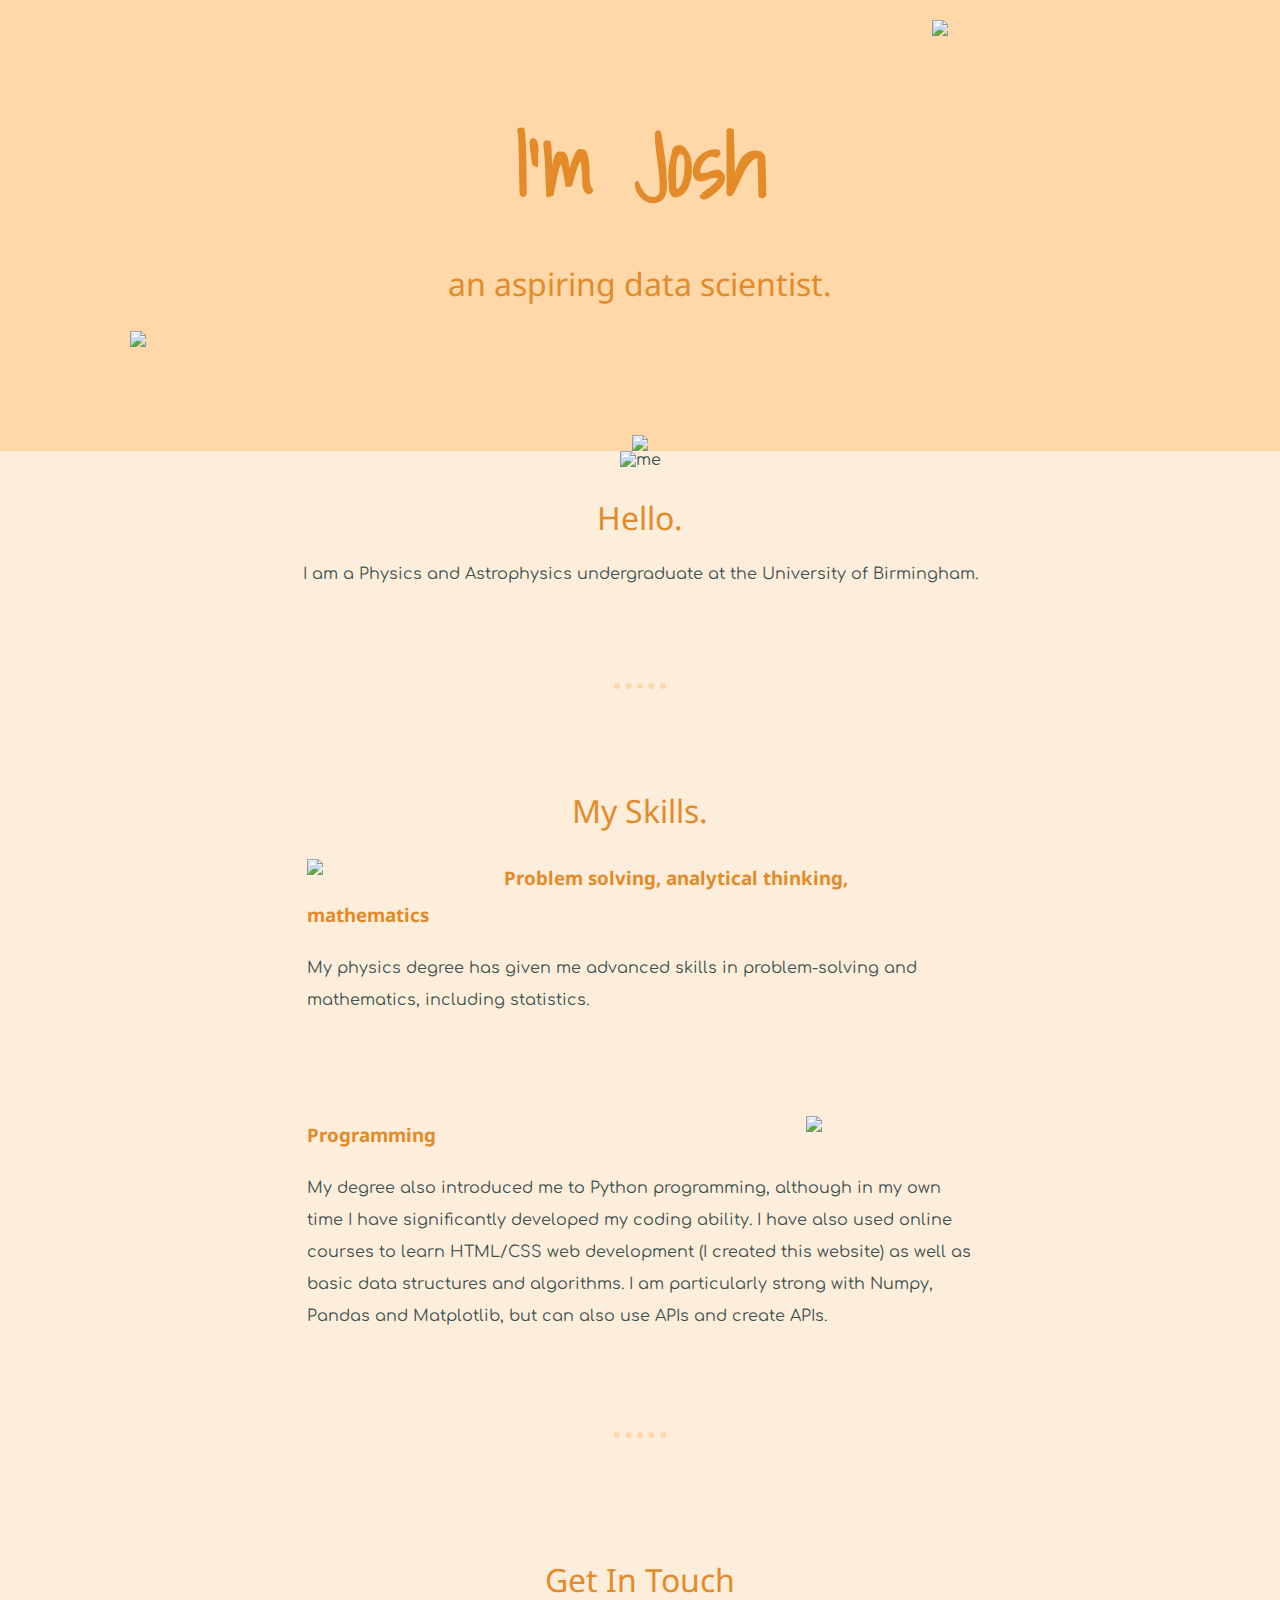
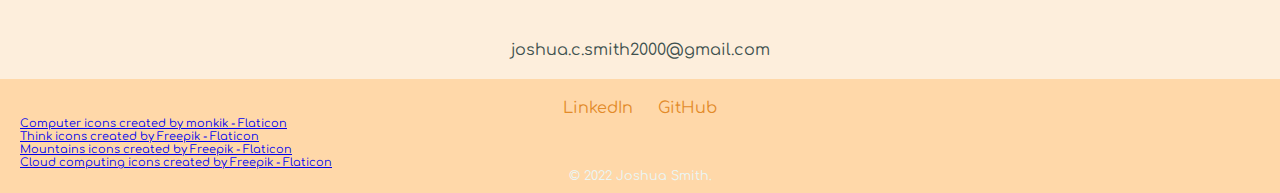
==== index.html @ 510d4186 "Latest personal website" ====
<!DOCTYPE html>
<html lang="en">
    <head>
        <meta charset="UTF-8">
        <title>Joshua Smith</title>
        <link rel="stylesheet" href="styles.css">
        <link rel="icon" href="images/favicon.ico">
        <link rel="preconnect" href="https://fonts.googleapis.com">
        <link rel="preconnect" href="https://fonts.gstatic.com" crossorigin><link href="https://fonts.googleapis.com/css2?family=Comfortaa:wght@600&family=Noto+Sans&family=Shadows+Into+Light&display=swap" rel="stylesheet">
    </head>
    <body>
        <div class="top-container">
            <img class="top-cloud" src="https://cdn-icons-png.flaticon.com/512/3208/3208676.png">
            <h1>I'm Josh</h1>
            <h2>an aspiring data scientist.</h2>
            <img class="bottom-cloud" src="https://cdn-icons-png.flaticon.com/512/3208/3208676.png">
            <img src="images/mountains.png" id="mountain-img">
        </div>
        <div class="middle-container">
          <div class="profile">
            <img src="images/photo.png" alt="me" width="20%">
            <h2>Hello.</h2>
            <p>I am a Physics and Astrophysics undergraduate at the University of Birmingham.</p>
          </div>
          <hr>
          <div class="skills">
            <h2>My Skills.</h2>
            <div class="skill-row" id="row-1">
              <img src="https://cdn-icons-png.flaticon.com/512/6746/6746903.png" id="thinking-img">
              <h3>Problem solving, analytical thinking, mathematics</h3>
              <p>My physics degree has given me advanced skills in problem-solving and mathematics, including statistics.</p>
            </div>
            <div class="skill-row">
              <img src="https://cdn-icons-png.flaticon.com/512/3749/3749784.png" id="computer-img">
              <h3>Programming</h3>
              <p>My degree also introduced me to Python programming, although in my own time I have significantly
                  developed my coding ability. I have also used online courses to learn HTML/CSS web development (I
                  created this website) as well as basic data structures and algorithms. I am particularly strong with
                  Numpy, Pandas and Matplotlib, but can also use APIs and create APIs.</p>
            </div>
          </div>
          <hr>
          <div class="contact-me">
            <h2 id="contact">Get In Touch</h2>
              <p id="email">joshua.c.smith2000@gmail.com</p>
          </div>
        </div>


        <div class="bottom-container">
          <a class="footer-link" href="https://www.linkedin.com/in/joshua-christopher-smith/">LinkedIn</a>
          <a class="footer-link" href="https://github.com/JoshuaSmith2000">GitHub</a>
            <a class="links" href="https://www.flaticon.com/free-icons/computer" title="computer icons">Computer icons created by monkik - Flaticon</a>
            <a class="links" href="https://www.flaticon.com/free-icons/think" title="think icons">Think icons created by Freepik - Flaticon</a>
            <a class="links" href="https://www.flaticon.com/free-icons/mountains" title="mountains icons">Mountains icons created by Freepik - Flaticon</a>
            <a class="links" href="https://www.flaticon.com/free-icons/cloud-computing" title="cloud computing icons">Cloud computing icons created by Freepik - Flaticon</a>
          <p id="bottom">© 2022 Joshua Smith.</p>
        </div>
    </body>
</html>
---- styles.css ----
body {
    margin: 0;
    text-align: center;
    font-family: 'Comfortaa', cursive;
    color: #40514E;
}

.top-container {
    background-color: #FFD8A9;
    padding-top: 20px;
    position: relative;
}

.bottom-container {
    background-color: #FFD8A9;
    padding-top: 20px;
}

hr {
    border: #FFD8A9 dotted 6px;
    border-bottom: none;
    border-left: none;
    border-right: none;
    width: 4%;
    margin: 100px auto 100px auto;
}

h1 {
    margin: 50px auto 0 auto;
    font-size: 5.625rem;
    font-family: 'Shadows Into Light', cursive;
    color: #E38B29;
}

h2 {
    font-size: 2rem;
    font-weight: normal;
    font-family: 'Noto Sans', sans-serif;
    color: #E38B29;
}

h3 {
    font-family: 'Noto Sans', sans-serif;
    color: #E38B29;
}

.top-cloud {
    position: relative;
    left: 300px;
    width: 150px;
}

.bottom-cloud {
    position: absolute;
    right: 1000px;
    width: 150px;
}

div {
    background-color: #FDEEDC;
}

#computer-img {
    margin: 0 0 0 30px;
    width: 25%;
    float: right;
}

#thinking-img {
    margin: 0 30px 0 0;
    width: 25%;
    float: left;
}

#mountain-img {
    margin-bottom: 0;
    margin-top: 100px;
    position: relative;
    top: 4px;
}

.skill-row {
    width: 52%;
    margin: 100px auto 100px auto;
    text-align: left;
    line-height: 2;
}

#row-1 {
    margin: 0 auto 0 auto;
}

.links {
    display: block;
    text-align: left;
    font-size: 0.7rem;
    margin-left: 20px;
}

#contact {
    padding: 20px;
    margin: 0;
}

#bottom {
    padding-bottom: 10px;
    margin: 0;
    color: #EAF6F6;
    font-size: 0.8rem;
}

.footer-link {
    text-decoration: none;
    color: #E38B29;
    padding: 10px;
}

.footer-link:hover {
    color: #EAF6F6;
}

#email {
    margin: 0;
    padding: 20px;
}
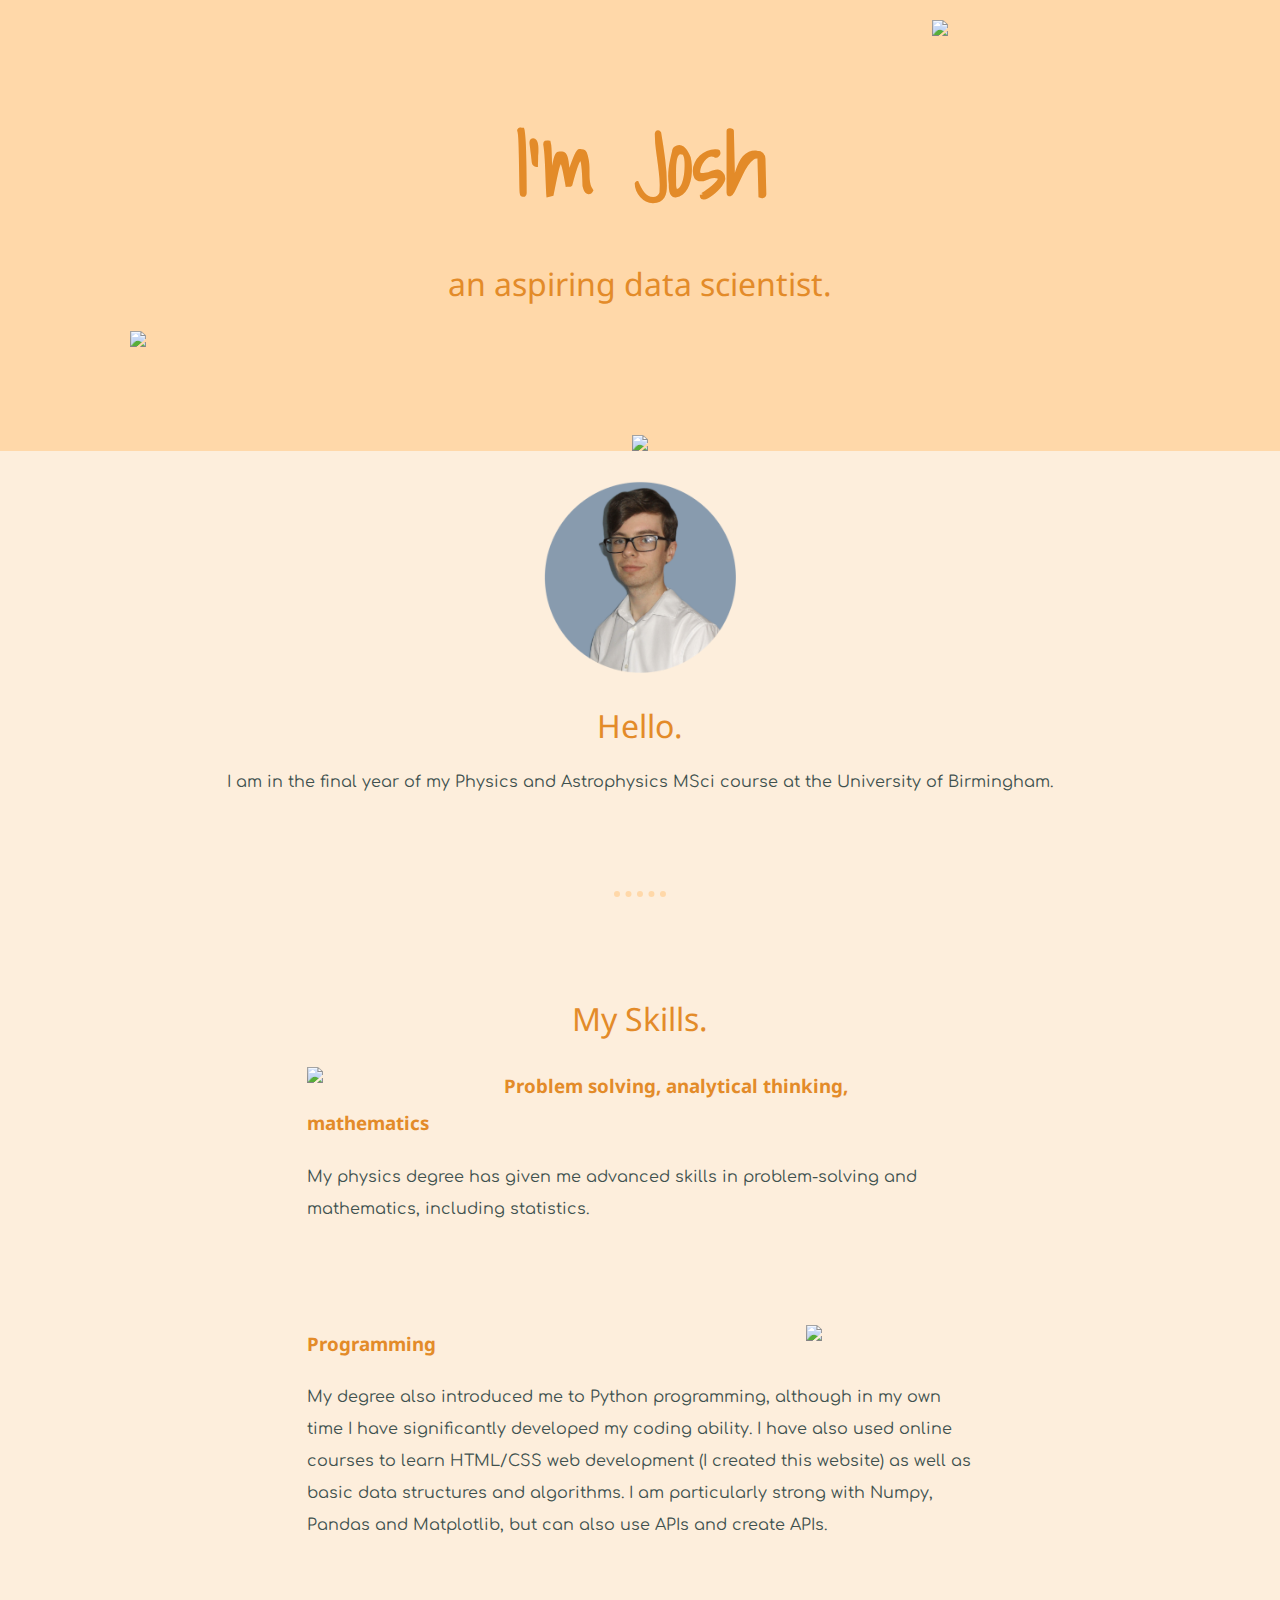
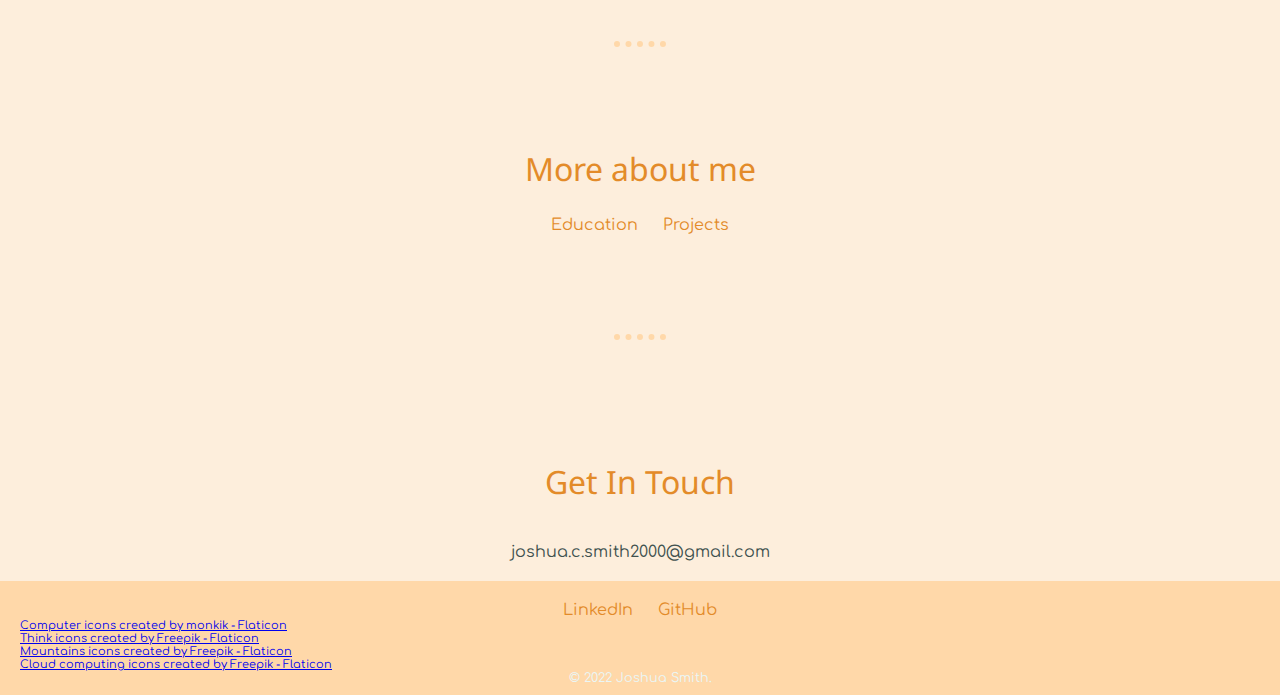
==== commit 07fcc017: "Updated index.html" ====
--- a/index.html
+++ b/index.html
@@ -4,7 +4,7 @@
         <meta charset="UTF-8">
         <title>Joshua Smith</title>
         <link rel="stylesheet" href="styles.css">
-        <link rel="icon" href="images/favicon.ico">
+        <link rel="icon" href="favicon.ico">
         <link rel="preconnect" href="https://fonts.googleapis.com">
         <link rel="preconnect" href="https://fonts.gstatic.com" crossorigin><link href="https://fonts.googleapis.com/css2?family=Comfortaa:wght@600&family=Noto+Sans&family=Shadows+Into+Light&display=swap" rel="stylesheet">
     </head>
@@ -14,13 +14,13 @@
             <h1>I'm Josh</h1>
             <h2>an aspiring data scientist.</h2>
             <img class="bottom-cloud" src="https://cdn-icons-png.flaticon.com/512/3208/3208676.png">
-            <img src="images/mountains.png" id="mountain-img">
+            <img src="mountains.png" id="mountain-img">
         </div>
         <div class="middle-container">
           <div class="profile">
-            <img src="images/photo.png" alt="me" width="20%">
+            <img class="headshot" src="photo.png" alt="me" width="15%">
             <h2>Hello.</h2>
-            <p>I am a Physics and Astrophysics undergraduate at the University of Birmingham.</p>
+            <p>I am in the final year of my Physics and Astrophysics MSci course at the University of Birmingham.</p>
           </div>
           <hr>
           <div class="skills">
@@ -40,12 +40,17 @@
             </div>
           </div>
           <hr>
+          <div class="more">
+              <h2>More about me</h2>
+              <a class="webpage-link" href="education.html">Education</a>
+              <a class="webpage-link" href="projects.html">Projects</a>
+              <hr>
+          </div>
           <div class="contact-me">
             <h2 id="contact">Get In Touch</h2>
               <p id="email">joshua.c.smith2000@gmail.com</p>
           </div>
         </div>
-
 
         <div class="bottom-container">
           <a class="footer-link" href="https://www.linkedin.com/in/joshua-christopher-smith/">LinkedIn</a>
--- a/styles.css
+++ b/styles.css
@@ -9,6 +9,10 @@
     background-color: #FFD8A9;
     padding-top: 20px;
     position: relative;
+}
+
+.education-container {
+    padding-top: 50px;
 }
 
 .bottom-container {
@@ -123,3 +127,25 @@
     margin: 0;
     padding: 20px;
 }
+
+.headshot {
+    margin-top: 30px;
+}
+
+.relevant-module {
+    width: 52%;
+    margin: 100px auto 0 auto;
+    text-align: left;
+    line-height: 2;
+    padding-bottom: 30px;
+}
+
+.webpage-link {
+    text-decoration: none;
+    color: #E38B29;
+    padding: 10px;
+}
+
+.webpage-link:hover {
+    color: #FFD8A9;
+}
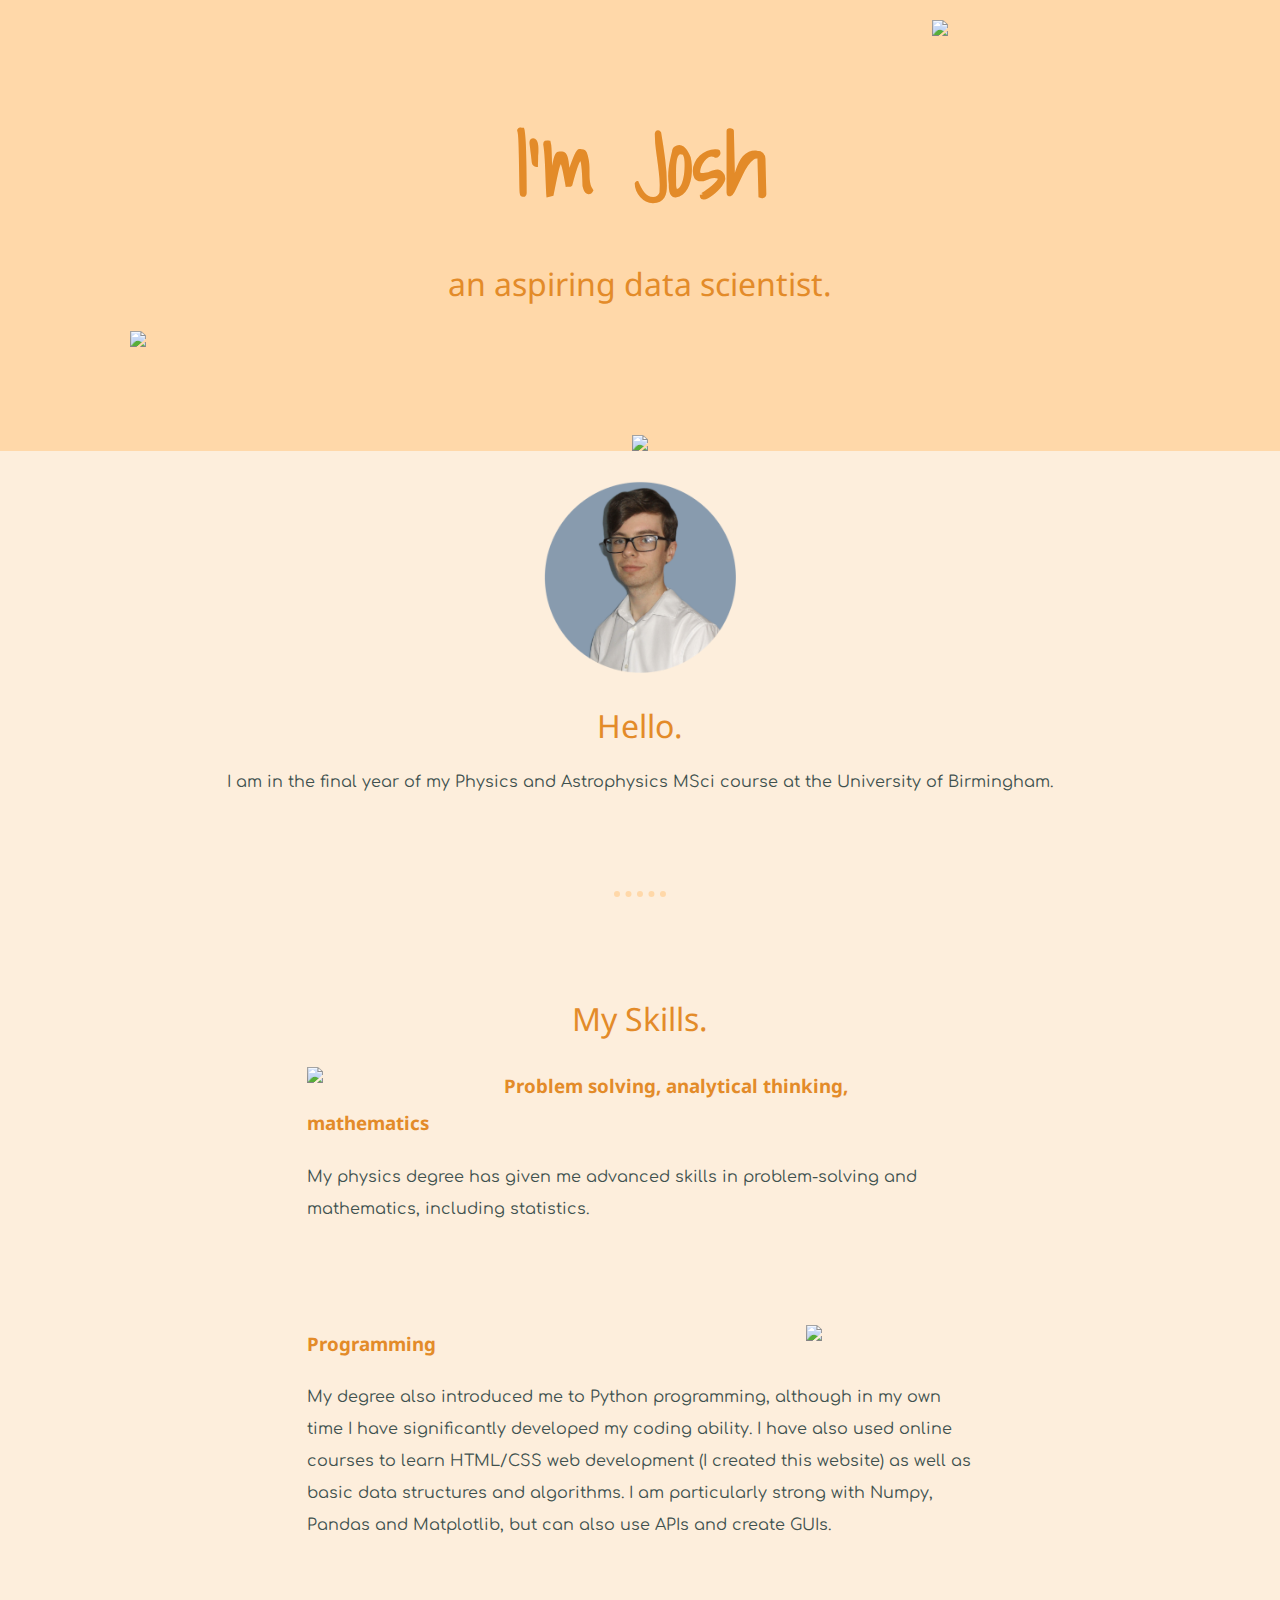
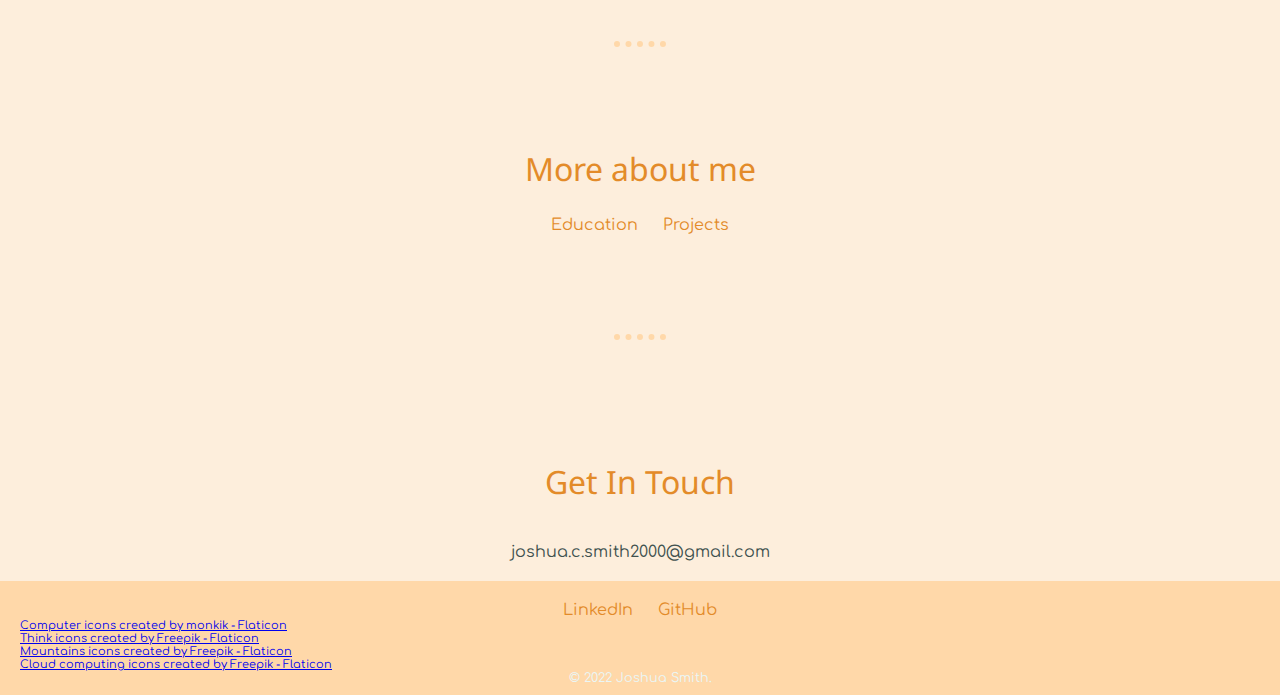
==== commit f474c8c3: "Wording error" ====
--- a/index.html
+++ b/index.html
@@ -36,7 +36,7 @@
               <p>My degree also introduced me to Python programming, although in my own time I have significantly
                   developed my coding ability. I have also used online courses to learn HTML/CSS web development (I
                   created this website) as well as basic data structures and algorithms. I am particularly strong with
-                  Numpy, Pandas and Matplotlib, but can also use APIs and create APIs.</p>
+                  Numpy, Pandas and Matplotlib, but can also use APIs and create GUIs.</p>
             </div>
           </div>
           <hr>
@@ -62,4 +62,4 @@
           <p id="bottom">© 2022 Joshua Smith.</p>
         </div>
     </body>
-</html>+</html>
